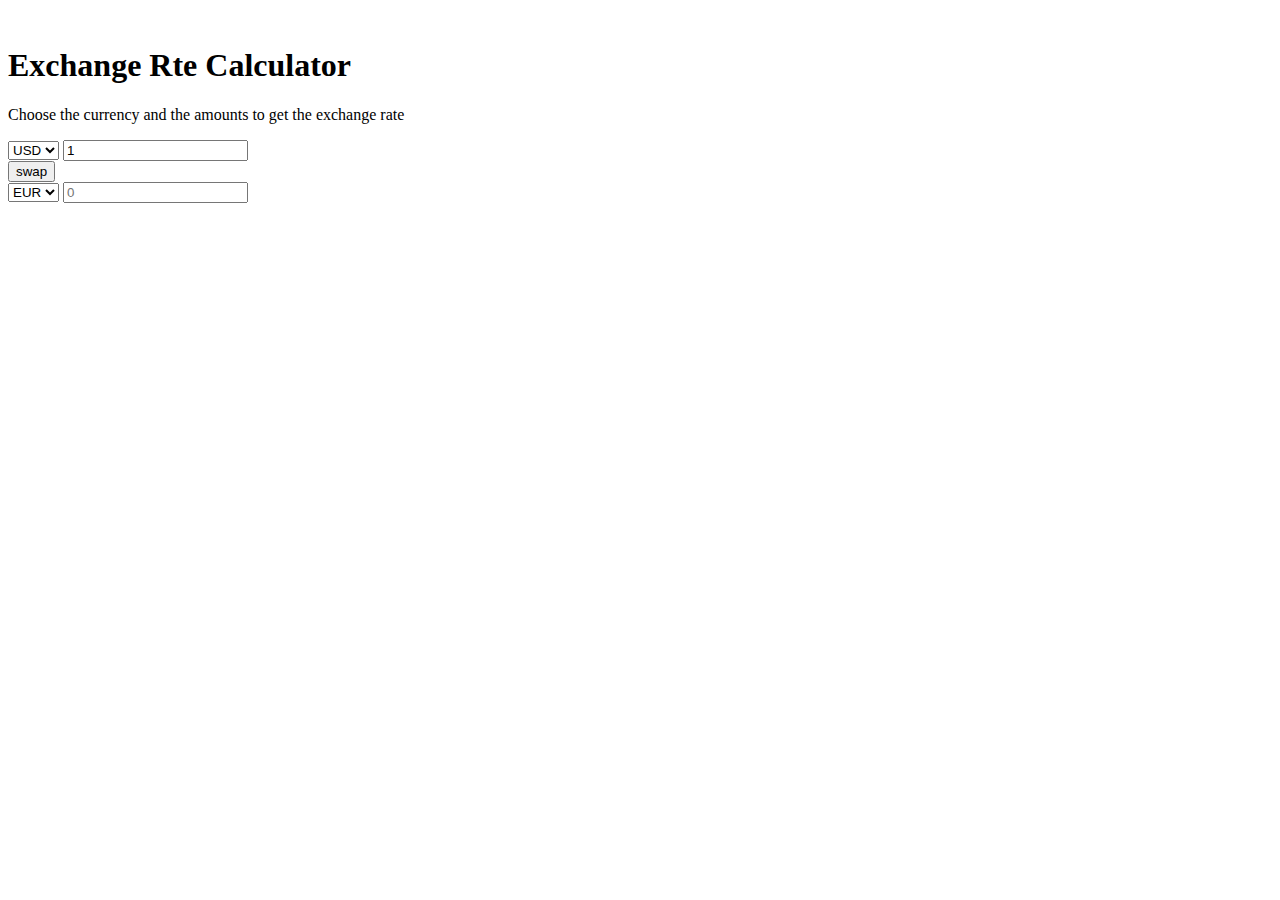
==== 04. Exchange Rate Calculator Fetch & JSON Intro/index.html @ fbee099a "Creat Exange Rate Calculator" ====
<!DOCTYPE html>
<html lang="en">
<head>
	<meta charset="UTF-8">
	<meta http-equiv="X-UA-Compatible" content="IE=edge">
	<meta name="viewport" content="width=device-width, initial-scale=1.0">
	<link rel="stylesheet" href="stayle.css">
	<title>Exchange Rte Calculator</title>
</head>
<body>
	<img src="img/money.png" alt="" class="money-img">
	<h1>Exchange Rte Calculator</h1>
	<p>Choose the currency and the amounts to get the exchange rate</p>

	<div class="container">
		<div class="currency">
			<select id="currency-one">
				<option value="AED">AED</option>
				<option value="ARS">ARS</option>
				<option value="AUD">AUD</option>
				<option value="BGN">BGN</option>
				<option value="BGL">BGL</option>
				<option value="BSD">BSD</option>
				<option value="CAD">CAD</option>
				<option value="CHF">CHF</option>
				<option value="CLP">CLP</option>
				<option value="CNY">CNY</option>
				<option value="COP">COP</option>
				<option value="CZK">CZK</option>
				<option value="DKK">DKK</option>
				<option value="DOP">DOP</option>
				<option value="EGP">EGP</option>
				<option value="EUR">EUR</option>
				<option value="FJD">FJD</option>
				<option value="GTQ">GTQ</option>
				<option value="HKD">HKD</option>
				<option value="HRK">HRK</option>
				<option value="HUF">HUF</option>
				<option value="USD" selected>USD</option>
				<!-- ....and mooore -->
			</select>
			<input type="number"  id="amount-one" placeholder="0" value="1">
		</div>

		<div class="swap-rate-container">
			<button class="btn" id="rate">
				swap
			</button>
			<div class="rate" id="rate"></div>
		</div>

		<div class="currency">
            <select id="currency-two">
                <option value="AED">AED</option>
                <option value="ARS">ARS</option>
                <option value="AUD">AUD</option>
                <option value="BGN">BGN</option>
                <option value="BGL">BGL</option>
                <option value="BSD">BSD</option>
                <option value="CAD">CAD</option>
                <option value="CHF">CHF</option>
                <option value="CLP">CLP</option>
                <option value="CNY">CNY</option>
                <option value="COP">COP</option>
                <option value="CZK">CZK</option>
                <option value="DKK">DKK</option>
                <option value="DOP">DOP</option>
                <option value="EGP">EGP</option>
                <option value="EUR" selected>EUR</option>
                <option value="FJD">FJD</option>
                <option value="GTQ">GTQ</option>
                <option value="HKD">HKD</option>
                <option value="HRK">HRK</option>
                <option value="HUF">HUF</option>
                <option value="USD">USD</option>
                <!-- ....and mooore -->
            </select>
            <input type="number"  id="amount-two" placeholder="0">

        </div>
	</div>
	<script src="app.js"></script>
</body>
</html>
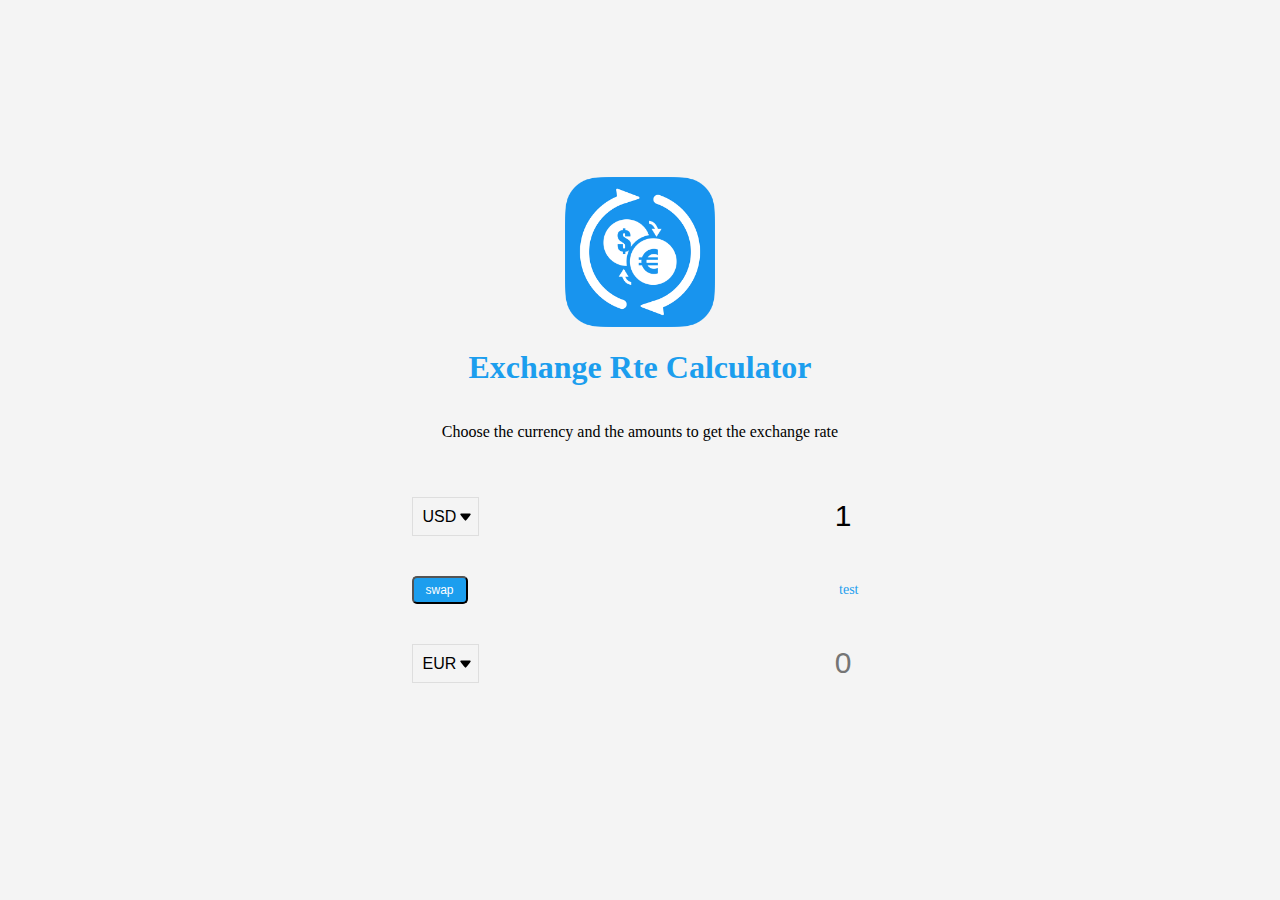
==== commit aa365444: "Creat Exange Rate Calculator" ====
--- a/04. Exchange Rate Calculator Fetch & JSON Intro/index.html
+++ b/04. Exchange Rate Calculator Fetch & JSON Intro/index.html
@@ -43,14 +43,14 @@
 		</div>
 
 		<div class="swap-rate-container">
-			<button class="btn" id="rate">
+			<button class="btn" id="swap">
 				swap
 			</button>
-			<div class="rate" id="rate"></div>
+			<div class="rate" id="rate">test</div>
 		</div>
 
 		<div class="currency">
-            <select id="currency-two">
+            <select id="currency-two" >
                 <option value="AED">AED</option>
                 <option value="ARS">ARS</option>
                 <option value="AUD">AUD</option>
@@ -75,7 +75,7 @@
                 <option value="USD">USD</option>
                 <!-- ....and mooore -->
             </select>
-            <input type="number"  id="amount-two" placeholder="0">
+            <input type="number"  id="amount-two" disabled placeholder="0">
 
         </div>
 	</div>
--- a/04. Exchange Rate Calculator Fetch & JSON Intro/stayle.css
+++ b/04. Exchange Rate Calculator Fetch & JSON Intro/stayle.css
@@ -0,0 +1,92 @@
+:root {
+    --primary-color : #1c9eee;
+}
+* {
+    box-sizing: border-box;
+}
+
+body {
+    background-color: #f4f4f4;
+    display: flex;
+    flex-direction: column;
+    align-items: center;
+    justify-content: center;
+    height: 100vh;
+    margin: 0;
+    padding: 20px;
+}
+
+h1 {
+    color: var(--primary-color);
+}
+p {
+    text-align: center;
+}
+
+.btn {
+    color: #fff;
+    background: var(--primary-color);
+    cursor: pointer;
+    border-radius:  5px;
+    font-size: 12px;
+    padding: 5px 12px;
+}
+.money-img {
+    width: 150px;
+}
+
+.currency {
+    padding: 40px 0;
+    display: flex;
+    align-items: center;
+    justify-content: space-between;
+}
+
+.currency select {
+    padding: 10px 20px 10px 10px;
+    -moz-appearance: none;
+    -webkit-appearance: none;
+    appearance: none;
+    border: 1px solid #dedede;
+    font-size: 16px;
+    background: transparent;
+    background-image: url('[data-uri]');
+    background-position: right 0px top 50%, 0, 0;
+    background-size: 25px auto, 100%;
+    background-repeat: no-repeat;
+}
+
+
+.currency input {
+    border: 0;
+    background: transparent;
+    font-size: 30px;
+    text-align: right;
+}
+
+.swap-rate-container {
+    display: flex;
+    align-items: center;
+    justify-content: space-between;
+}
+
+
+.rate {
+    color: var(--primary-color);
+    font-size: 14px;
+    padding: 0 10px;
+}
+
+select:focus,
+input:focus,
+button:focus {
+    outline: 0;
+}
+
+@media (max-width : 600px) {
+    .currency input {
+        width: 200px;
+    }    
+}
+
+
